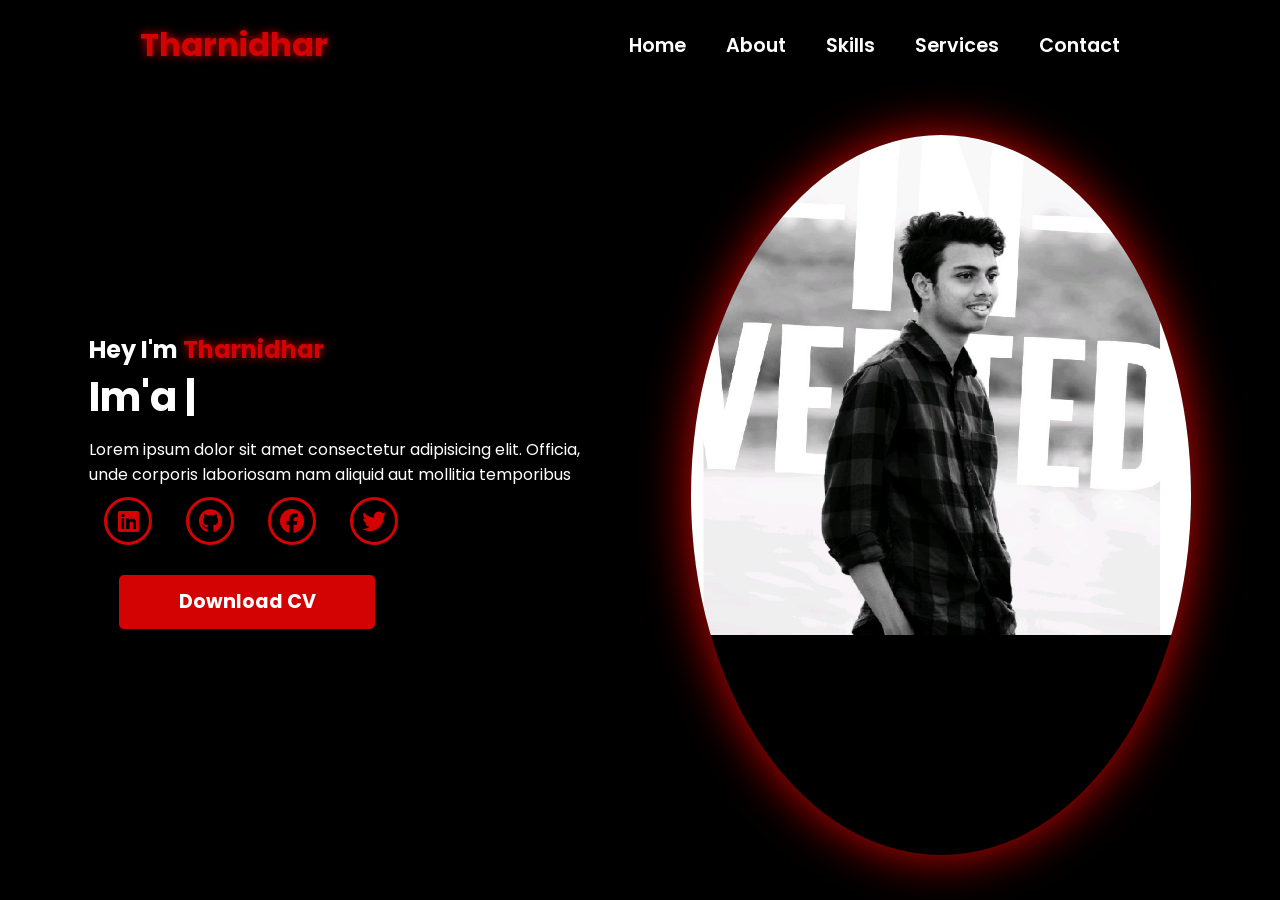
==== index.html @ dc61d741 "Initial commit" ====
<!DOCTYPE html>
<html lang="en">
  <head>
    <meta charset="UTF-8" />
    <meta name="viewport" content="width=device-width, initial-scale=1.0" />
    <link
      rel="stylesheet"
      href="https://cdnjs.cloudflare.com/ajax/libs/font-awesome/6.6.0/css/all.min.css"
    />
    <link rel="stylesheet" href="style.css" />
    <title>Tharnidhars</title>
  </head>
  <body>
    <nav>
      <div class="nav_container">
        <div class="logo">
          <span>Tharnidhar</span>
        </div>
        <div class="links">
          <div class="link"><a href="#">Home</a></div>
          <div class="link"><a href="#">About</a></div>
          <div class="link"><a href="#">Skills</a></div>
          <div class="link"><a href="#">Services</a></div>
          <div class="link"><a href="#">Contact</a></div>
        </div>
      </div>
      <i class="fa-solid fa-bars hamburg"></i>
      <div class="dropdown">
        <div class="links">

        <a href="">Home</a>
        <a href="">About</a>
        <a href="">Skills</a>
        <a href="">Services</a>
        <a href="">Contact</a>
        <i class="fa-solid fa-xmark cancel"></i>

        </div>
      </div>
    </nav>

    <section>
      <div class="main_container">
        <div class="content">
          <h1>Hey I'm <span> Tharnidhar</span></h1>
          <div class="typewriter">
            Im'a <span class="typewriter_text"></span><label for="">|</label>
          </div>
          <p>
            Lorem ipsum dolor sit amet consectetur adipisicing elit. Officia,
            unde corporis laboriosam nam aliquid aut mollitia temporibus
          </p>
          <div class="social_links">
            <a href="#"><i class="fa-brands fa-linkedin"></i></a>

            <a href="#"><i class="fa-brands fa-github"></i></a>

            <a href="#"><i class="fa-brands fa-facebook"></i></a>

            <a href="#"><i class="fa-brands fa-twitter"></i></a>
          </div>
          <div class="btn">
            <button>Download CV</button>
          </div>
        </div>
        <div class="image">
          <img src="main.jpeg" alt="Myimage" />
        </div>
      </div>
    </section>
    <script src="script.js">

    </script>
  </body>
</html>
---- style.css ----
@import url("https://fonts.googleapis.com/css2?family=Poppins:ital,wght@0,100;0,200;0,300;0,400;0,500;0,600;0,700;0,800;0,900;1,100;1,200;1,300;1,400;1,500;1,600;1,700;1,800;1,900&display=swap");

* {
  padding: 0;
  margin: 0;
  font-family: "Poppins", sans-serif;
  box-sizing: border-box;
}

body {
  width: 100%;
  height: 100vh;
  background-color: black;
  overflow: hidden;
}

nav {
  width: 100%;
  height: 10vh;
  position: sticky;
}

.nav_container {
  width: 100%;
  height: 100%;
  display: flex;
  justify-content: space-around;
  align-items: center;
}

.logo {
  color: white;
  font-size: 2rem;
  font-weight: bold;
}
.logo span {
  color: rgb(211, 3, 3);
  text-shadow: 0 0 10px rgb(211, 3, 3);
}
.hamburg,
.cancel {
  cursor: pointer;
  position: absolute;
  right: 15px;
  top: 10px;
  color: white;
  display: none;
  font-size: clamp(2.5rem, 0.5rem + 5vw, 3rem);
}
.nav_container .links {
  display: flex;
}
.nav_container .links a {
  font-size: 1.2rem;
  color: white;
  margin: 0 20px;
  text-decoration: none;
  font-weight: 550;
  transition: 0.3s linear;
}

.nav_container .links a:hover {
  color: rgb(211, 3, 3);
  border-bottom: 2px solid rgb(211, 3, 3);
}

.dropdown {
  z-index: 100;
  position: absolute;
  top: 0;
  transform: translateY(-500px);
  width: 100%;
  height: auto;
  backdrop-filter: blur(4px) brightness(40%);
  box-shadow: 0 0 20px black;
  transition: 0.2s linear;
}

.dropdown .links a {
  display: flex;
  color: white;
  text-decoration: none;
  padding: 15px 0;
  justify-content: center;
  align-items: center;
  transition: 0.2s linear;
}

.dropdown .links a:hover {
  background-color: rgb(211, 3, 3);
}

section {
  width: 1005;
  height: 90vh;
}

.main_container {
  width: 100%;
  height: 100%;
  display: flex;
  justify-content: space-evenly;
  align-items: center;
}
.main_container .content{
    color: white;
    width: 40%;
   min-height:100px;
}
.content h1{
    font-size: clamp(1rem, 1rem+ 5vw, 1.8rem);

}
.content h1 span{
    font-weight: 700;
    text-shadow: 0 0 10px rgb(211, 3, 3);
    color: rgb(211, 3, 3);
}
.content .typewriter{
    font-size: clamp(1rem, 1rem + 5vw, 2.5rem);
    font-weight: 700;
}
.typewriter span{
    color: rgb(211, 3, 3);
    text-shadow: 0 0 10px rgb(211, 3, 3);
}
.content p{
    font-size: clamp(0, 4rem, 0.2rem + 9vw, 1rem);
    margin: 10px 0;
}
.social_links i{
     display: inline-flex;
     justify-content: center;
     align-items: center;
     width: 3rem;
     height: 3rem;
     background-color: transparent;
     border: 0.2rem solid rgb(211, 3, 3);
border-radius: 50%;
color: rgb(211, 3, 3);
margin: 0 15px;
font-size: 1.5rem;
transition: 0.2s linear;
}
.social_links i:hover{
    scale: 1.3;
    filter: drop-shadow(0 0 10px rgb(211,3,3));
    color: black;
    background-color: rgb(211, 3, 3);
}

.content button{
    width: 50%;
    height: 6vh;
    margin: 30px;
    background-color: rgb(211, 3, 3);
    color: white;
    border: none;
    outline: none;
    font-size: 120%;
    font-weight: 700;
    border-radius: 5px;
transition:0.2s linear;

}
.content button:hover{
    scale:1.1;
    color: rgb(211, 3, 3);
    border:  2px solid rgb(211,3,3);
    background-color: transparent;
    font-weight: 700;
    box-shadow: 0 0 40px 5px rgb(211, 3, 3);

}

.main_container .image {
  width: 500px;
  height: 80vh;
  border-radius: 100%;
  overflow: hidden;
  box-shadow: 0 0 50px rgb(211, 3, 3);
}
.main_container .image img {
  width: 100%;
}
.main_container .image:hover {
  animation: animate 1.5s ease-in-out infinite;
}

@keyframes animate {
  0% {
    scale: 1;
  }
  50% {
    scale: 1.05;
  }
  100% {
    scale: 1;
  }
}
@media (max-width:884px){

    nav .logo{
        position:absolute;
        top:16px;
        left:15px;
        font-size:1.5rem;

    }
    .main_container{
        display: flex;
        flex-direction:column-reverse;

    }

    .nav_container .links{
        display: none;
    }
    .hamburg,.cancel{
        display: block;
    }
.main_container .content{
    width: 80%;
}
.social_links i{
width: 2.5rem;
height: 2.5rem;
font-size:1.5rem;

}
.main_container .image{
    width: 50%;
    height: 60%;
}

@media (max-width:440px) {
    .main_container .image{
        width: 77%;
        height:50%;
    }
    .main_container .content{
        width: 80%;

    }
    .main_container button{
        margin-top:15px;
    }

    
}


}
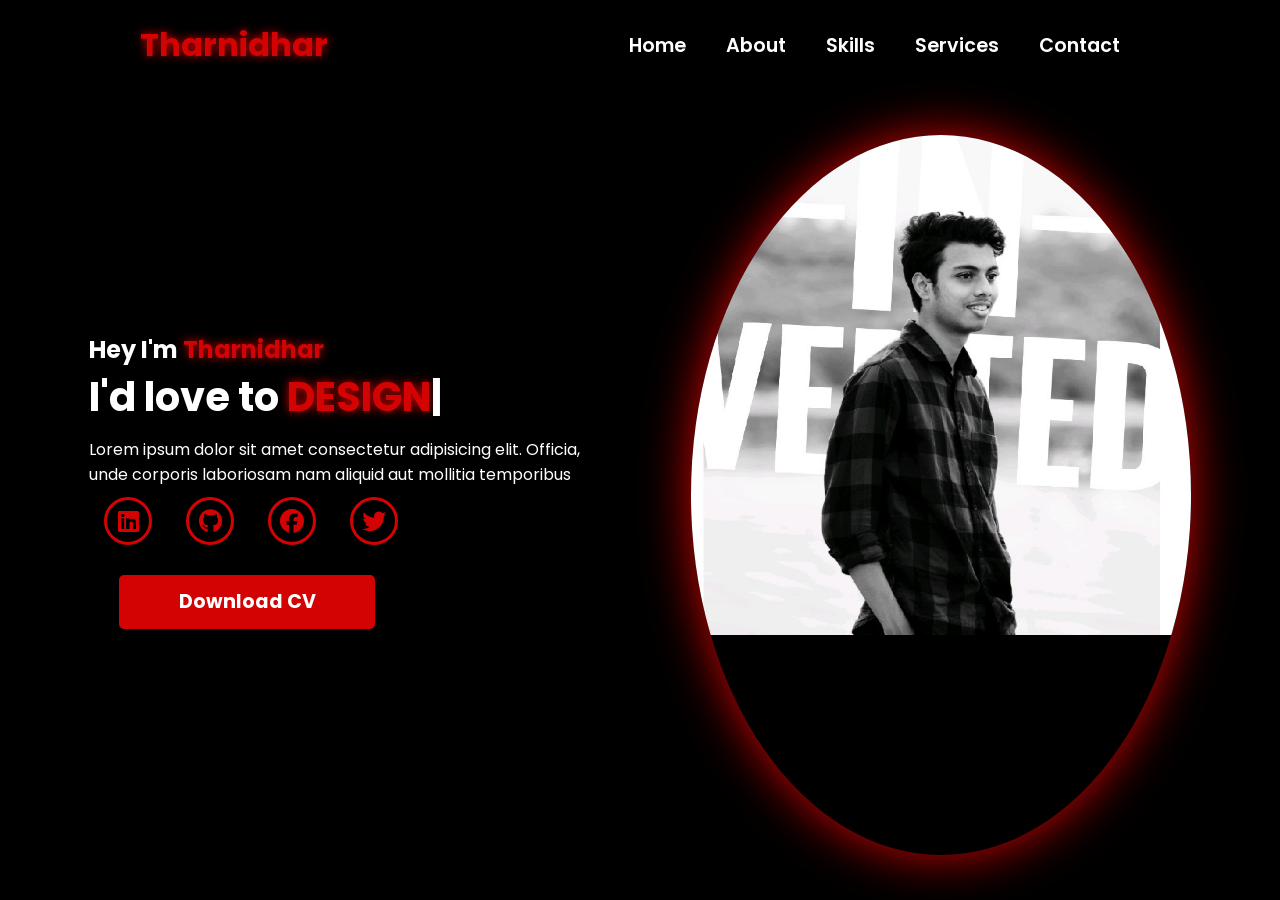
==== commit 458129c5: "Typewriter added" ====
--- a/index.html
+++ b/index.html
@@ -24,17 +24,15 @@
           <div class="link"><a href="#">Contact</a></div>
         </div>
       </div>
-      <i class="fa-solid fa-bars hamburg"></i>
+      <i class="fa-solid fa-bars hamburg" onclick="hamburg()"></i>
       <div class="dropdown">
         <div class="links">
-
-        <a href="">Home</a>
-        <a href="">About</a>
-        <a href="">Skills</a>
-        <a href="">Services</a>
-        <a href="">Contact</a>
-        <i class="fa-solid fa-xmark cancel"></i>
-
+          <a href="">Home</a>
+          <a href="">About</a>
+          <a href="">Skills</a>
+          <a href="">Services</a>
+          <a href="">Contact</a>
+          <i class="fa-solid fa-xmark cancel" onclick="cancel()"></i>
         </div>
       </div>
     </nav>
@@ -44,7 +42,7 @@
         <div class="content">
           <h1>Hey I'm <span> Tharnidhar</span></h1>
           <div class="typewriter">
-            Im'a <span class="typewriter_text"></span><label for="">|</label>
+            I'd love to <span class="typewriter_text"></span><label for="">|</label>
           </div>
           <p>
             Lorem ipsum dolor sit amet consectetur adipisicing elit. Officia,
@@ -68,8 +66,6 @@
         </div>
       </div>
     </section>
-    <script src="script.js">
-
-    </script>
+    <script src="script.js"></script>
   </body>
 </html>
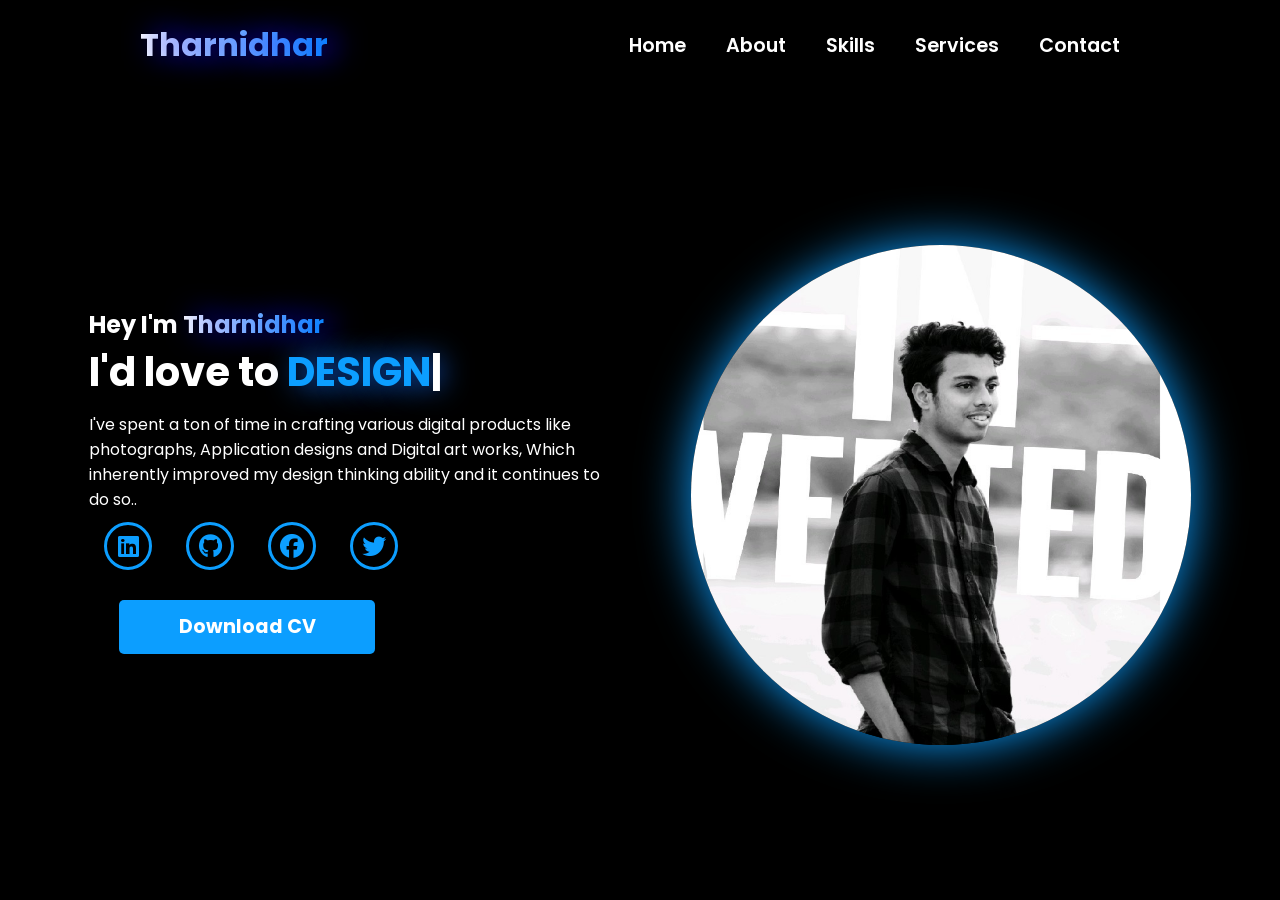
==== commit 46c7bd10: "Colors/Links updated" ====
--- a/index.html
+++ b/index.html
@@ -1,6 +1,7 @@
 <!DOCTYPE html>
 <html lang="en">
   <head>
+    <link rel="icon" href="logo1.png" type="image/png" />
     <meta charset="UTF-8" />
     <meta name="viewport" content="width=device-width, initial-scale=1.0" />
     <link
@@ -42,20 +43,31 @@
         <div class="content">
           <h1>Hey I'm <span> Tharnidhar</span></h1>
           <div class="typewriter">
-            I'd love to <span class="typewriter_text"></span><label for="">|</label>
+            I'd love to <span class="typewriter_text"></span
+            ><label for="">|</label>
           </div>
           <p>
-            Lorem ipsum dolor sit amet consectetur adipisicing elit. Officia,
-            unde corporis laboriosam nam aliquid aut mollitia temporibus
+            I've spent a ton of time in crafting various digital products like
+            photographs, Application designs and Digital art works, Which
+            inherently improved my design thinking ability and it continues to
+            do so..
           </p>
           <div class="social_links">
-            <a href="#"><i class="fa-brands fa-linkedin"></i></a>
+            <a
+              href="https://www.linkedin.com/in/tharnidhar-s-71034a230/"
+              target="_blank"
+              ><i class="fa-brands fa-linkedin"></i
+            ></a>
 
-            <a href="#"><i class="fa-brands fa-github"></i></a>
+            <a href="https://github.com/tharnidhar" target="_blank"
+              ><i class="fa-brands fa-github"></i
+            ></a>
 
             <a href="#"><i class="fa-brands fa-facebook"></i></a>
 
-            <a href="#"><i class="fa-brands fa-twitter"></i></a>
+            <a href="https://x.com/tharnidhar" target="_blank"
+              ><i class="fa-brands fa-twitter"></i
+            ></a>
           </div>
           <div class="btn">
             <button>Download CV</button>
--- a/style.css
+++ b/style.css
@@ -34,9 +34,14 @@
   font-weight: bold;
 }
 .logo span {
-  color: rgb(211, 3, 3);
-  text-shadow: 0 0 10px rgb(211, 3, 3);
-}
+  background: linear-gradient(270deg, rgb(12, 158, 255), rgb(255, 255, 255));
+  -webkit-background-clip: text;
+  -webkit-text-fill-color: transparent;
+  text-shadow: /* 0px 0px 5px rgb(103, 5, 5), 
+               2px 2px 10px rgb(110, 240, 50), */ 10px
+    0px 30px rgb(25, 0, 255);
+}
+
 .hamburg,
 .cancel {
   cursor: pointer;
@@ -60,7 +65,10 @@
 }
 
 .nav_container .links a:hover {
-  color: rgb(211, 3, 3);
+  background: linear-gradient(270deg, rgb(12, 158, 255), rgb(255, 255, 255));
+  -webkit-background-clip: text;
+  -webkit-text-fill-color: transparent;
+  text-shadow: 10px 0px 30px rgb(22, 111, 255);
   border-bottom: 2px solid rgb(211, 3, 3);
 }
 
@@ -102,86 +110,92 @@
   justify-content: space-evenly;
   align-items: center;
 }
-.main_container .content{
-    color: white;
-    width: 40%;
-   min-height:100px;
-}
-.content h1{
-    font-size: clamp(1rem, 1rem+ 5vw, 1.8rem);
-
-}
-.content h1 span{
-    font-weight: 700;
-    text-shadow: 0 0 10px rgb(211, 3, 3);
-    color: rgb(211, 3, 3);
-}
-.content .typewriter{
-    font-size: clamp(1rem, 1rem + 5vw, 2.5rem);
-    font-weight: 700;
-}
-.typewriter span{
-    color: rgb(211, 3, 3);
-    text-shadow: 0 0 10px rgb(211, 3, 3);
-}
-.content p{
-    font-size: clamp(0, 4rem, 0.2rem + 9vw, 1rem);
-    margin: 10px 0;
-}
-.social_links i{
-     display: inline-flex;
-     justify-content: center;
-     align-items: center;
-     width: 3rem;
-     height: 3rem;
-     background-color: transparent;
-     border: 0.2rem solid rgb(211, 3, 3);
-border-radius: 50%;
-color: rgb(211, 3, 3);
-margin: 0 15px;
-font-size: 1.5rem;
-transition: 0.2s linear;
-}
-.social_links i:hover{
-    scale: 1.3;
-    filter: drop-shadow(0 0 10px rgb(211,3,3));
-    color: black;
-    background-color: rgb(211, 3, 3);
-}
-
-.content button{
-    width: 50%;
-    height: 6vh;
-    margin: 30px;
-    background-color: rgb(211, 3, 3);
-    color: white;
-    border: none;
-    outline: none;
-    font-size: 120%;
-    font-weight: 700;
-    border-radius: 5px;
-transition:0.2s linear;
-
-}
-.content button:hover{
-    scale:1.1;
-    color: rgb(211, 3, 3);
-    border:  2px solid rgb(211,3,3);
-    background-color: transparent;
-    font-weight: 700;
-    box-shadow: 0 0 40px 5px rgb(211, 3, 3);
-
+.main_container .content {
+  color: white;
+  width: 40%;
+  min-height: 100px;
+}
+.content h1 {
+  font-size: clamp(1rem, 1rem+ 5vw, 1.8rem);
+}
+.content h1 span {
+  font-weight: 700;
+  background: linear-gradient(270deg, rgb(12, 158, 255), rgb(255, 255, 255));
+  -webkit-background-clip: text;
+  -webkit-text-fill-color: transparent;
+  text-shadow: /* 0px 0px 5px rgb(103, 5, 5), 
+               2px 2px 10px rgb(110, 240, 50), */ 10px
+    0px 30px rgb(25, 0, 255);
+}
+.content .typewriter {
+  font-size: clamp(1rem, 1rem + 5vw, 2.5rem);
+  font-weight: 700;
+}
+.typewriter span {
+  /* Solid color background */
+  color: rgb(12, 158, 255);
+  text-shadow: /* 0px 0px 5px rgb(103, 5, 5), 
+               2px 2px 10px rgb(110, 240, 50), */ 10px
+    0px 30px rgb(22, 111, 255);
+}
+.content p {
+  font-size: clamp(0, 4rem, 0.2rem + 9vw, 1rem);
+  margin: 10px 0;
+}
+.social_links i {
+  display: inline-flex;
+  justify-content: center;
+  align-items: center;
+  width: 3rem;
+  height: 3rem;
+  background-color: transparent;
+  border: 0.2rem solid rgb(12, 158, 255);
+  border-radius: 50%;
+  color: rgb(12, 158, 255);
+  margin: 0 15px;
+  font-size: 1.5rem;
+  transition: 0.2s linear;
+}
+.social_links i:hover {
+  scale: 1.3;
+  filter: drop-shadow(0 0 10px rgb(12, 158, 255));
+  color: black;
+  background-color: rgb(12, 158, 255);
+}
+
+.content button {
+  width: 50%;
+  height: 6vh;
+  margin: 30px;
+  background-color: rgb(12, 158, 255);
+  color: white;
+  border: none;
+  outline: none;
+  font-size: 120%;
+  font-weight: 700;
+  border-radius: 5px;
+  transition: 0.2s linear;
+}
+.content button:hover {
+  scale: 1.1;
+  color: rgb(12, 158, 255);
+  border: 2px solid rgb(12, 158, 255);
+  background-color: transparent;
+  font-weight: 700;
+  box-shadow: 0 0 40px 5px rgb(12, 158, 255);
 }
 
 .main_container .image {
   width: 500px;
-  height: 80vh;
+  height: 500px;
   border-radius: 100%;
   overflow: hidden;
-  box-shadow: 0 0 50px rgb(211, 3, 3);
+  box-shadow: 0 0 50px rgb(12, 158, 255);
 }
 .main_container .image img {
   width: 100%;
+  height: 100%;
+  object-fit: cover;
 }
 .main_container .image:hover {
   animation: animate 1.5s ease-in-out infinite;
@@ -198,56 +212,48 @@
     scale: 1;
   }
 }
-@media (max-width:884px){
-
-    nav .logo{
-        position:absolute;
-        top:16px;
-        left:15px;
-        font-size:1.5rem;
-
+@media (max-width: 884px) {
+  nav .logo {
+    position: absolute;
+    top: 16px;
+    left: 15px;
+    font-size: 1.5rem;
+  }
+  .main_container {
+    display: flex;
+    flex-direction: column-reverse;
+  }
+
+  .nav_container .links {
+    display: none;
+  }
+  .hamburg,
+  .cancel {
+    display: block;
+  }
+  .main_container .content {
+    width: 80%;
+  }
+  .social_links i {
+    width: 2.5rem;
+    height: 2.5rem;
+    font-size: 1.5rem;
+  }
+  .main_container .image {
+    width: 50%;
+    height: 50%;
+  }
+
+  @media (max-width: 440px) {
+    .main_container .image {
+      width: 50%;
+      height: 50%;
     }
-    .main_container{
-        display: flex;
-        flex-direction:column-reverse;
-
+    .main_container .content {
+      width: 80%;
     }
-
-    .nav_container .links{
-        display: none;
+    .main_container button {
+      margin-top: 15px;
     }
-    .hamburg,.cancel{
-        display: block;
-    }
-.main_container .content{
-    width: 80%;
-}
-.social_links i{
-width: 2.5rem;
-height: 2.5rem;
-font-size:1.5rem;
-
-}
-.main_container .image{
-    width: 50%;
-    height: 60%;
-}
-
-@media (max-width:440px) {
-    .main_container .image{
-        width: 77%;
-        height:50%;
-    }
-    .main_container .content{
-        width: 80%;
-
-    }
-    .main_container button{
-        margin-top:15px;
-    }
-
-    
-}
-
-
-}
+  }
+}
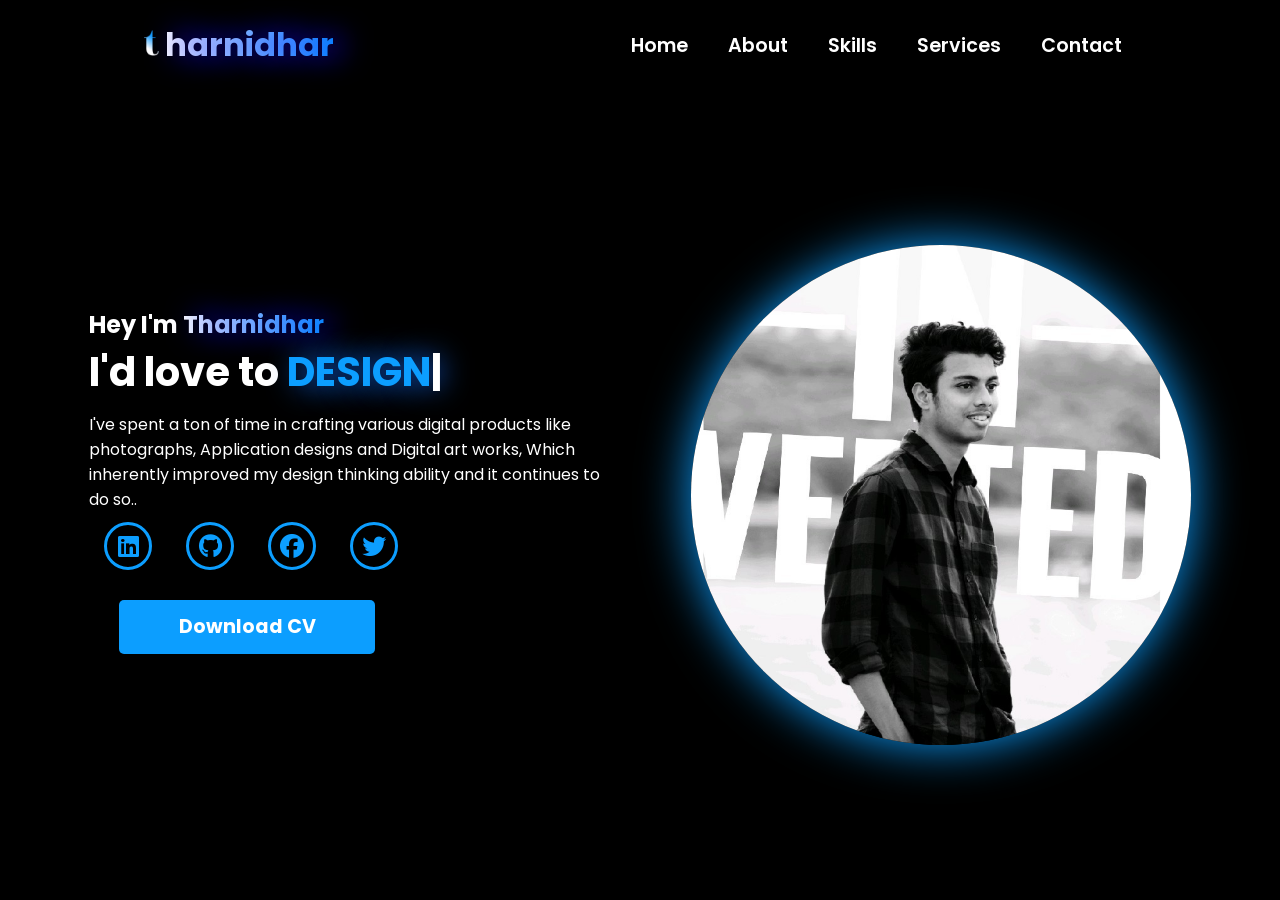
==== commit 253397c7: "logo-added" ====
--- a/index.html
+++ b/index.html
@@ -15,7 +15,7 @@
     <nav>
       <div class="nav_container">
         <div class="logo">
-          <span>Tharnidhar</span>
+          <img src="logobig.png" class="logo_big" /><span>harnidhar</span>
         </div>
         <div class="links">
           <div class="link"><a href="#">Home</a></div>
--- a/style.css
+++ b/style.css
@@ -40,6 +40,11 @@
   text-shadow: /* 0px 0px 5px rgb(103, 5, 5), 
                2px 2px 10px rgb(110, 240, 50), */ 10px
     0px 30px rgb(25, 0, 255);
+}
+
+.logo_big {
+  width: 26px;
+  height: 26px;
 }
 
 .hamburg,
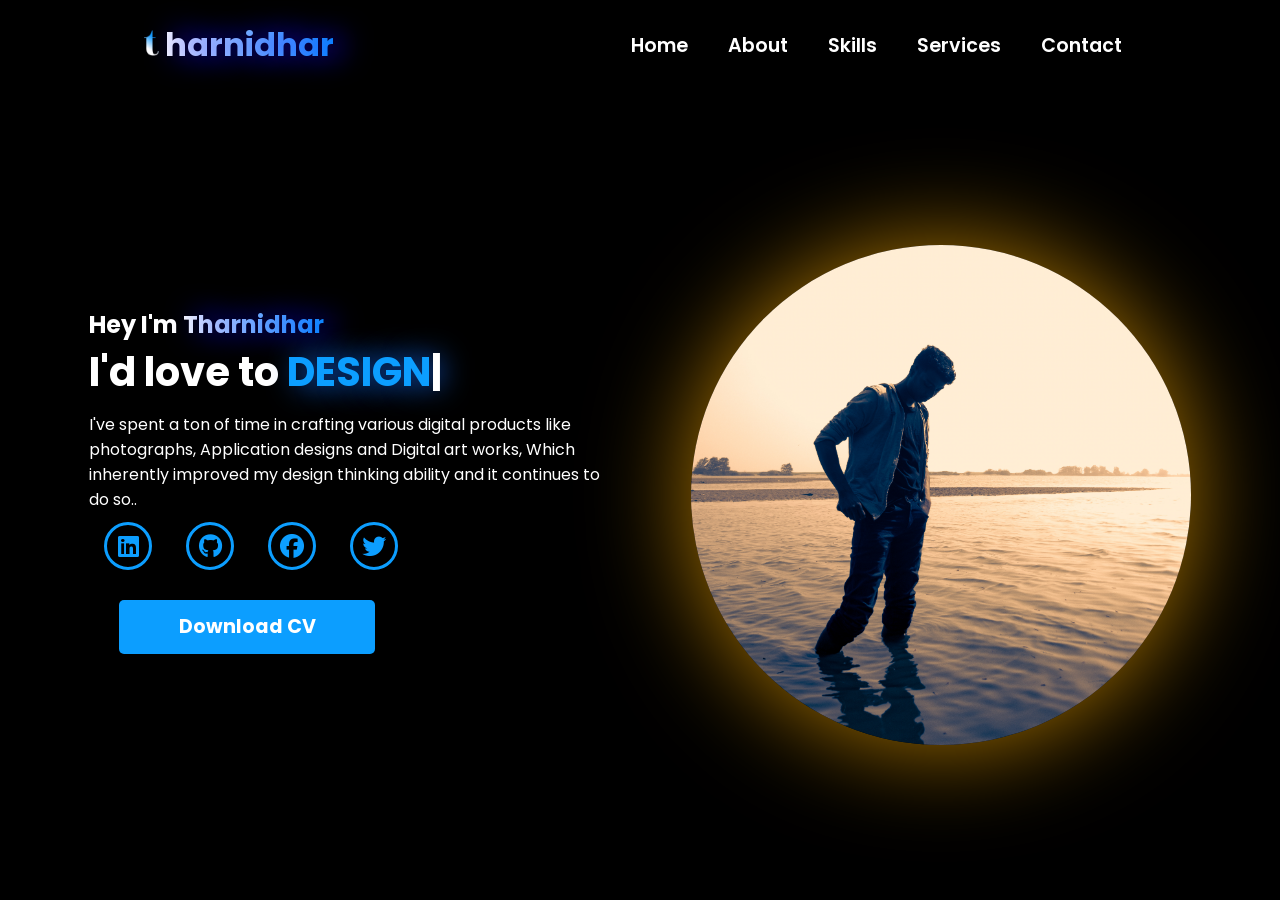
==== commit 87f1b843: "image update" ====
--- a/index.html
+++ b/index.html
@@ -74,7 +74,7 @@
           </div>
         </div>
         <div class="image">
-          <img src="main.jpeg" alt="Myimage" />
+          <img src="myphoto.jpg" alt="Myimage" />
         </div>
       </div>
     </section>
--- a/style.css
+++ b/style.css
@@ -195,7 +195,7 @@
   height: 500px;
   border-radius: 100%;
   overflow: hidden;
-  box-shadow: 0 0 50px rgb(12, 158, 255);
+  box-shadow: 0 0 100px rgba(251, 171, 0, 0.705);
 }
 .main_container .image img {
   width: 100%;
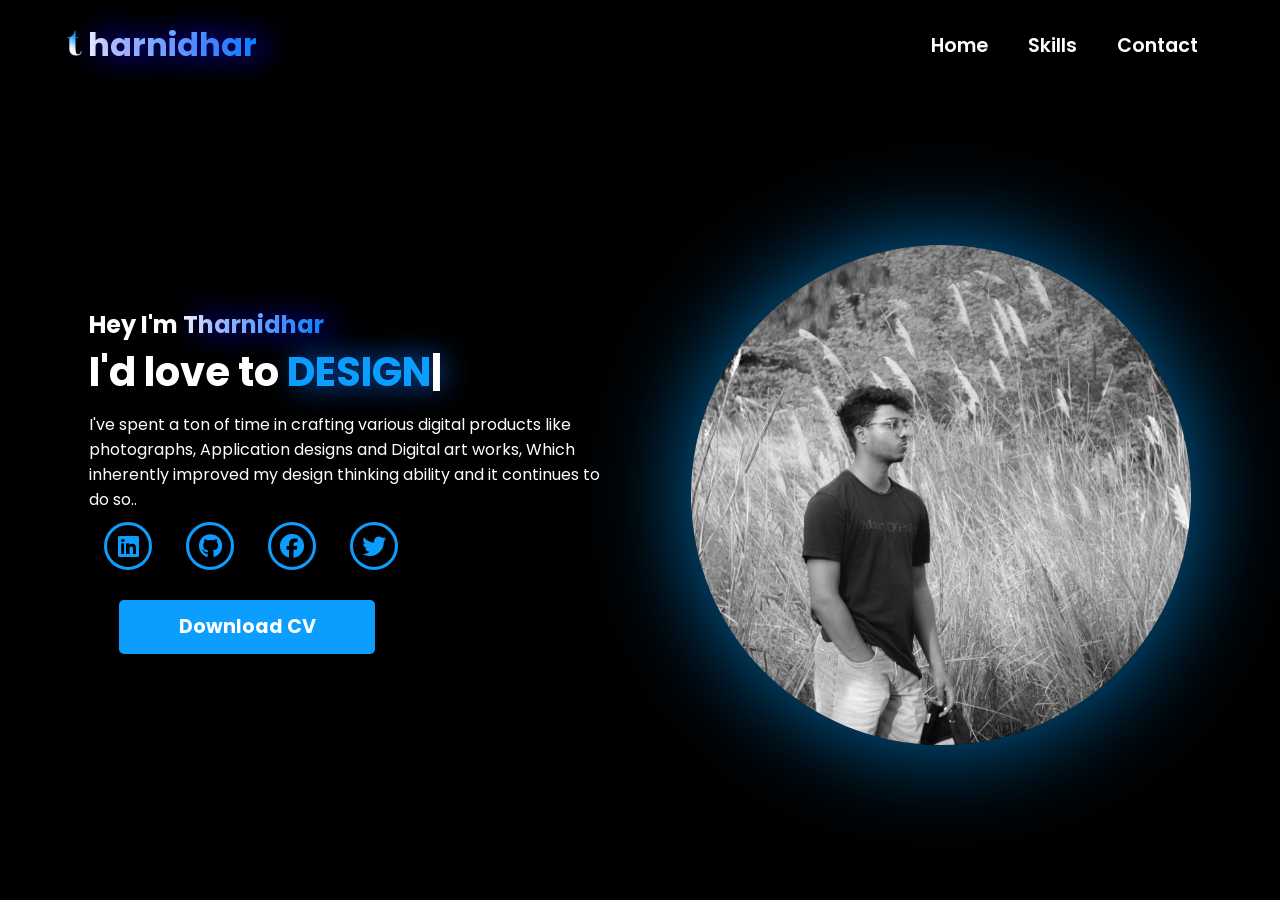
==== commit fb8880b4: "Add skills page, resume download, and update styling" ====
--- a/index.html
+++ b/index.html
@@ -1,83 +1,94 @@
 <!DOCTYPE html>
 <html lang="en">
-  <head>
-    <link rel="icon" href="logo1.png" type="image/png" />
-    <meta charset="UTF-8" />
-    <meta name="viewport" content="width=device-width, initial-scale=1.0" />
-    <link
-      rel="stylesheet"
-      href="https://cdnjs.cloudflare.com/ajax/libs/font-awesome/6.6.0/css/all.min.css"
-    />
-    <link rel="stylesheet" href="style.css" />
-    <title>Tharnidhars</title>
-  </head>
-  <body>
-    <nav>
-      <div class="nav_container">
-        <div class="logo">
-          <img src="logobig.png" class="logo_big" /><span>harnidhar</span>
-        </div>
-        <div class="links">
-          <div class="link"><a href="#">Home</a></div>
-          <div class="link"><a href="#">About</a></div>
-          <div class="link"><a href="#">Skills</a></div>
-          <div class="link"><a href="#">Services</a></div>
-          <div class="link"><a href="#">Contact</a></div>
+
+<head>
+  <link rel="icon" href="logo1.png" type="image/png" />
+  <meta charset="UTF-8" />
+  <meta name="viewport" content="width=device-width, initial-scale=1.0" />
+  <link rel="stylesheet" href="https://cdnjs.cloudflare.com/ajax/libs/font-awesome/6.6.0/css/all.min.css" />
+  <link rel="stylesheet" href="style.css" />
+  <title>Tharnidhars</title>
+  <style>
+    .page-transition-overlay {
+      position: fixed;
+      top: 0;
+      left: 0;
+      width: 100%;
+      height: 100%;
+      background: black;
+      z-index: 9999;
+      transform: translateY(0);
+      transition: transform 0.6s cubic-bezier(0.77, 0, 0.175, 1);
+      pointer-events: none;
+    }
+    .page-transition-overlay.reveal {
+      transform: translateY(-100%);
+    }
+  </style>
+</head>
+
+<body>
+  <div class="page-transition-overlay" id="pageOverlay"></div>
+  <nav>
+    <div class="nav_container">
+      <div class="logo">
+        <img src="logobig.png" class="logo_big" /><span>harnidhar</span>
+      </div>
+      <div class="links">
+        <div class="link"> -----------------------------------------------------------</div>
+        <div class="link"><a href="index.html">Home</a></div>
+
+        <div class="link"><a href="skills.html" class="nav-link" data-target="skills.html">Skills</a></div>
+        <div class="link"><a href="mailto:tharnidhar19@gmail.com" target="_blank" rel="noopener noreferrer">Contact</a>
         </div>
       </div>
-      <i class="fa-solid fa-bars hamburg" onclick="hamburg()"></i>
-      <div class="dropdown">
-        <div class="links">
-          <a href="">Home</a>
-          <a href="">About</a>
-          <a href="">Skills</a>
-          <a href="">Services</a>
-          <a href="">Contact</a>
-          <i class="fa-solid fa-xmark cancel" onclick="cancel()"></i>
+    </div>
+    <i class="fa-solid fa-bars hamburg" onclick="hamburg()"></i>
+    <div class="dropdown">
+      <div class="links">
+        <a href="index.html">Home</a>
+        <a href="skills.html" class="nav-link" data-target="skills.html">Skills</a>
+        <a href="mailto:tharnidhar19@gmail.com" target="_blank" rel="noopener noreferrer">Contact</a>
+        <i class="fa-solid fa-xmark cancel" onclick="cancel()"></i>
+      </div>
+    </div>
+  </nav>
+
+  <section>
+    <div class="main_container">
+      <div class="content">
+        <h1>Hey I'm <span> Tharnidhar</span></h1>
+        <div class="typewriter">
+          I'd love to <span class="typewriter_text"></span><label for="">|</label>
+        </div>
+        <p>
+          I've spent a ton of time in crafting various digital products like
+          photographs, Application designs and Digital art works, Which
+          inherently improved my design thinking ability and it continues to
+          do so..
+        </p>
+        <div class="social_links">
+          <a href="https://www.linkedin.com/in/tharnidhar-s-71034a230/" target="_blank"><i
+              class="fa-brands fa-linkedin"></i></a>
+
+          <a href="https://github.com/tharnidhar" target="_blank"><i class="fa-brands fa-github"></i></a>
+
+          <a href="#"><i class="fa-brands fa-facebook"></i></a>
+
+          <a href="https://x.com/tharnidhar" target="_blank"><i class="fa-brands fa-twitter"></i></a>
+        </div>
+        <div class="btn">
+          <a href="resumetharni.pdf" download="resumetharni.pdf">
+            <button style="cursor: pointer;">Download CV</button>
+          </a>
         </div>
       </div>
-    </nav>
+      <div class="image">
+        <img src="myphoto.jpg" alt="Myimage" />
+      </div>
+    </div>
+  </section>
+  <script src="script.js"></script>
+</body>
 
-    <section>
-      <div class="main_container">
-        <div class="content">
-          <h1>Hey I'm <span> Tharnidhar</span></h1>
-          <div class="typewriter">
-            I'd love to <span class="typewriter_text"></span
-            ><label for="">|</label>
-          </div>
-          <p>
-            I've spent a ton of time in crafting various digital products like
-            photographs, Application designs and Digital art works, Which
-            inherently improved my design thinking ability and it continues to
-            do so..
-          </p>
-          <div class="social_links">
-            <a
-              href="https://www.linkedin.com/in/tharnidhar-s-71034a230/"
-              target="_blank"
-              ><i class="fa-brands fa-linkedin"></i
-            ></a>
-
-            <a href="https://github.com/tharnidhar" target="_blank"
-              ><i class="fa-brands fa-github"></i
-            ></a>
-
-            <a href="#"><i class="fa-brands fa-facebook"></i></a>
-
-            <a href="https://x.com/tharnidhar" target="_blank"
-              ><i class="fa-brands fa-twitter"></i
-            ></a>
-          </div>
-          <div class="btn">
-            <button>Download CV</button>
-          </div>
-        </div>
-        <div class="image">
-          <img src="myphoto.jpg" alt="Myimage" />
-        </div>
-      </div>
-    </section>
-    <script src="script.js"></script>
-  </body>
-</html>
+</html>
--- a/style.css
+++ b/style.css
@@ -33,13 +33,15 @@
   font-size: 2rem;
   font-weight: bold;
 }
+
 .logo span {
   background: linear-gradient(270deg, rgb(12, 158, 255), rgb(255, 255, 255));
   -webkit-background-clip: text;
   -webkit-text-fill-color: transparent;
-  text-shadow: /* 0px 0px 5px rgb(103, 5, 5), 
-               2px 2px 10px rgb(110, 240, 50), */ 10px
-    0px 30px rgb(25, 0, 255);
+  text-shadow:
+    /* 0px 0px 5px rgb(103, 5, 5), 
+               2px 2px 10px rgb(110, 240, 50), */
+    10px 0px 30px rgb(25, 0, 255);
 }
 
 .logo_big {
@@ -57,9 +59,11 @@
   display: none;
   font-size: clamp(2.5rem, 0.5rem + 5vw, 3rem);
 }
+
 .nav_container .links {
   display: flex;
 }
+
 .nav_container .links a {
   font-size: 1.2rem;
   color: white;
@@ -115,38 +119,47 @@
   justify-content: space-evenly;
   align-items: center;
 }
+
 .main_container .content {
   color: white;
   width: 40%;
   min-height: 100px;
 }
+
 .content h1 {
   font-size: clamp(1rem, 1rem+ 5vw, 1.8rem);
 }
+
 .content h1 span {
   font-weight: 700;
   background: linear-gradient(270deg, rgb(12, 158, 255), rgb(255, 255, 255));
   -webkit-background-clip: text;
   -webkit-text-fill-color: transparent;
-  text-shadow: /* 0px 0px 5px rgb(103, 5, 5), 
-               2px 2px 10px rgb(110, 240, 50), */ 10px
-    0px 30px rgb(25, 0, 255);
-}
+  text-shadow:
+    /* 0px 0px 5px rgb(103, 5, 5), 
+               2px 2px 10px rgb(110, 240, 50), */
+    10px 0px 30px rgb(25, 0, 255);
+}
+
 .content .typewriter {
   font-size: clamp(1rem, 1rem + 5vw, 2.5rem);
   font-weight: 700;
 }
+
 .typewriter span {
   /* Solid color background */
   color: rgb(12, 158, 255);
-  text-shadow: /* 0px 0px 5px rgb(103, 5, 5), 
-               2px 2px 10px rgb(110, 240, 50), */ 10px
-    0px 30px rgb(22, 111, 255);
-}
+  text-shadow:
+    /* 0px 0px 5px rgb(103, 5, 5), 
+               2px 2px 10px rgb(110, 240, 50), */
+    10px 0px 30px rgb(22, 111, 255);
+}
+
 .content p {
   font-size: clamp(0, 4rem, 0.2rem + 9vw, 1rem);
   margin: 10px 0;
 }
+
 .social_links i {
   display: inline-flex;
   justify-content: center;
@@ -161,6 +174,7 @@
   font-size: 1.5rem;
   transition: 0.2s linear;
 }
+
 .social_links i:hover {
   scale: 1.3;
   filter: drop-shadow(0 0 10px rgb(12, 158, 255));
@@ -181,6 +195,7 @@
   border-radius: 5px;
   transition: 0.2s linear;
 }
+
 .content button:hover {
   scale: 1.1;
   color: rgb(12, 158, 255);
@@ -195,13 +210,15 @@
   height: 500px;
   border-radius: 100%;
   overflow: hidden;
-  box-shadow: 0 0 100px rgba(251, 171, 0, 0.705);
-}
+  box-shadow: 0 0 100px rgba(0, 155, 251, 0.705);
+}
+
 .main_container .image img {
   width: 100%;
   height: 100%;
   object-fit: cover;
 }
+
 .main_container .image:hover {
   animation: animate 1.5s ease-in-out infinite;
 }
@@ -210,13 +227,16 @@
   0% {
     scale: 1;
   }
+
   50% {
     scale: 1.05;
   }
+
   100% {
     scale: 1;
   }
 }
+
 @media (max-width: 884px) {
   nav .logo {
     position: absolute;
@@ -224,6 +244,7 @@
     left: 15px;
     font-size: 1.5rem;
   }
+
   .main_container {
     display: flex;
     flex-direction: column-reverse;
@@ -232,18 +253,22 @@
   .nav_container .links {
     display: none;
   }
+
   .hamburg,
   .cancel {
     display: block;
   }
+
   .main_container .content {
     width: 80%;
   }
+
   .social_links i {
     width: 2.5rem;
     height: 2.5rem;
     font-size: 1.5rem;
   }
+
   .main_container .image {
     width: 50%;
     height: 50%;
@@ -254,11 +279,13 @@
       width: 50%;
       height: 50%;
     }
+
     .main_container .content {
       width: 80%;
     }
+
     .main_container button {
       margin-top: 15px;
     }
   }
-}
+}
